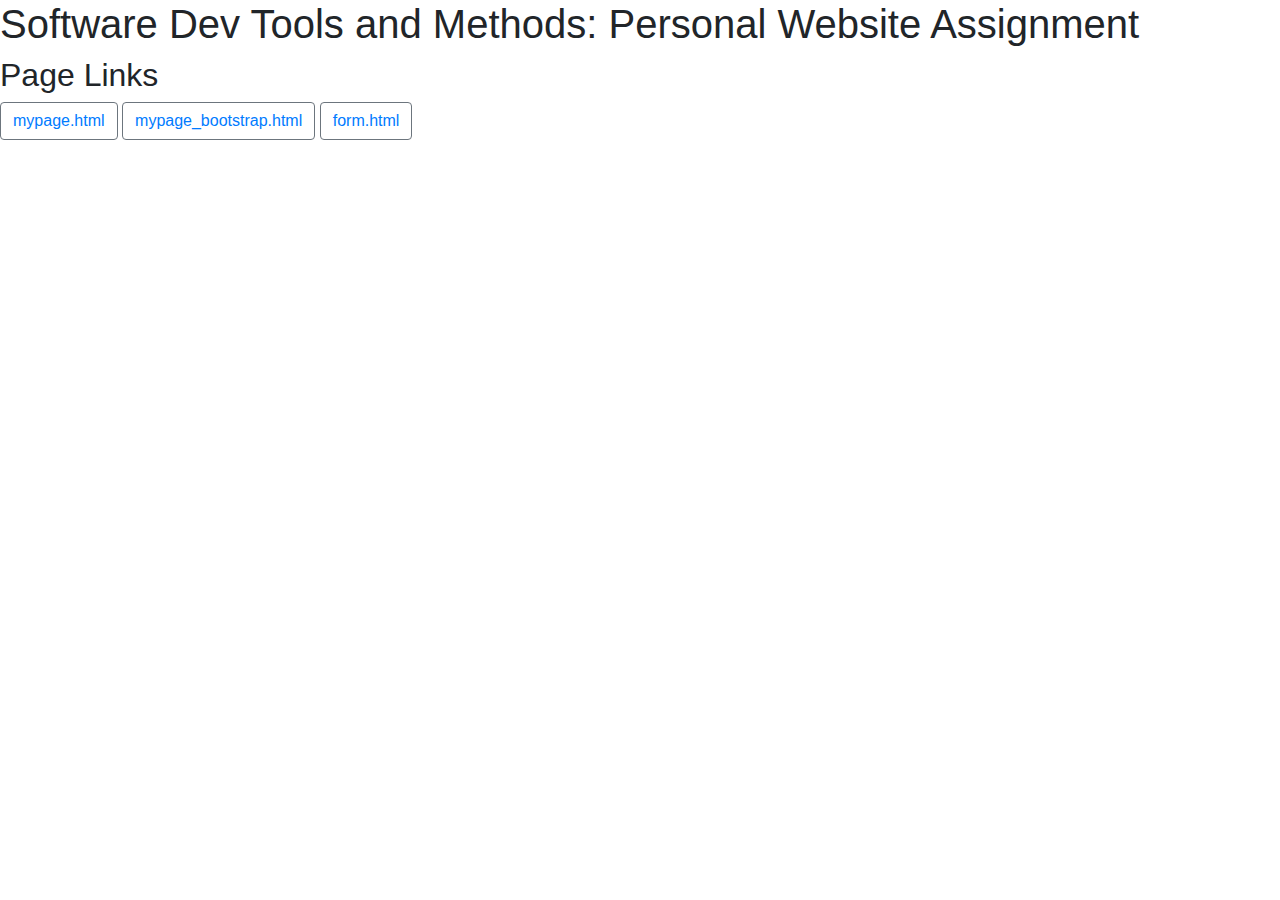
==== index.html @ c544fb35 "Linked other pages to home page" ====
<!DOCTYPE html>
    <html>
    <head>
      <title>Home</title>
        <link rel="stylesheet" href="https://maxcdn.bootstrapcdn.com/bootstrap/4.3.1/css/bootstrap.min.css">
        <script src="https://ajax.googleapis.com/ajax/libs/jquery/3.4.1/jquery.min.js"></script>
        <script src="https://cdnjs.cloudflare.com/ajax/libs/popper.js/1.14.7/umd/popper.min.js"></script>
        <script src="https://maxcdn.bootstrapcdn.com/bootstrap/4.3.1/js/bootstrap.min.js"></script>
      </head>
      <body>
        <h1>Software Dev Tools and Methods: Personal Website Assignment</h1>
        <h2>Page Links</h2>
        <button type="button" class="btn btn-outline-secondary" name="mypage">
          <a href="views/mypage.html">mypage.html</a><br>
        </button>
        <button type="button" class="btn btn-outline-secondary" name="mypage_bootstrap">
          <a href="views/mypage_bootstrap.html">mypage_bootstrap.html</a><br>
        </button>
        <button type="button" class="btn btn-outline-secondary" name="form">
          <a href="views/form.html">form.html</a><br>
        </button>
      </body>
    </html>
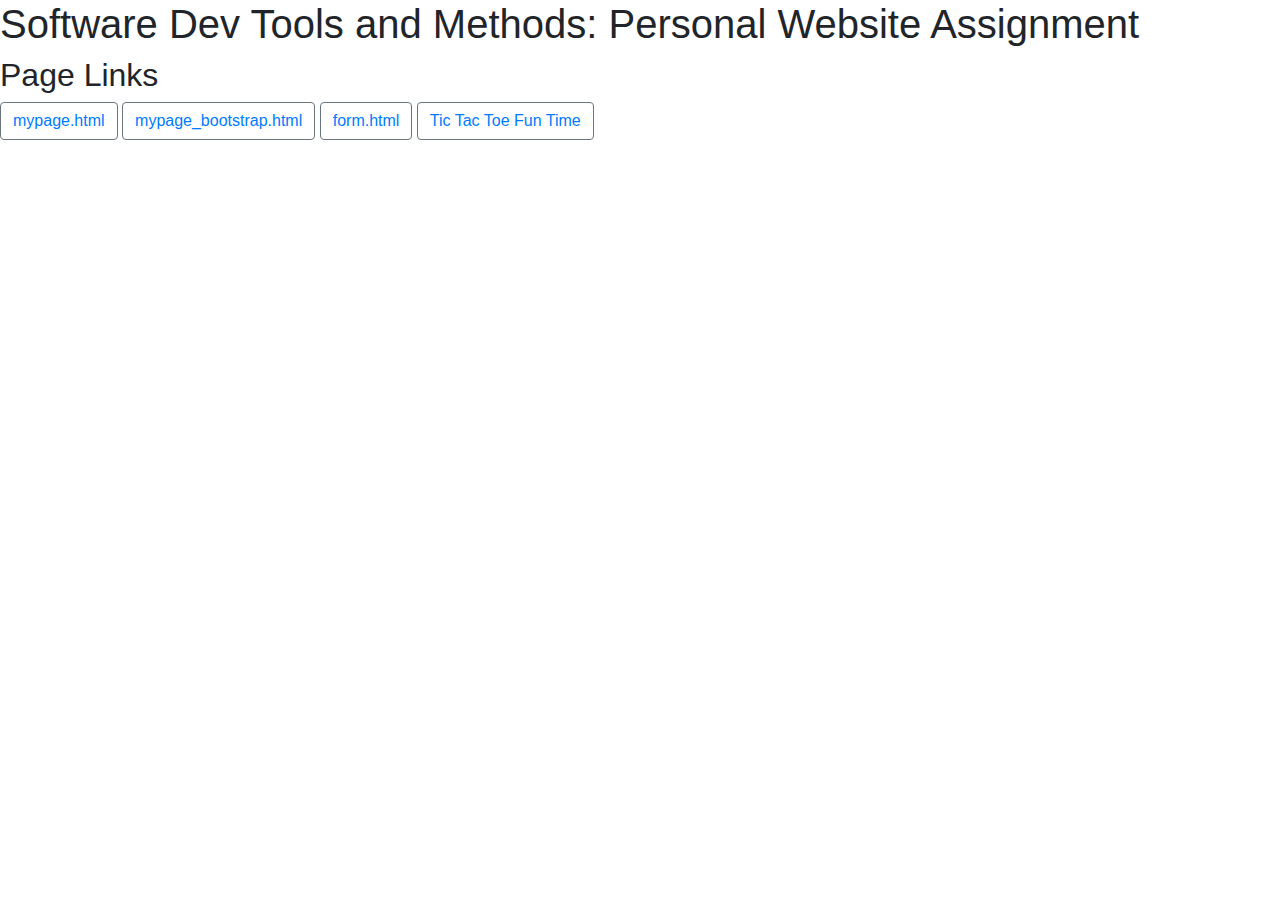
==== commit 950f9bfb: "Added tic tac toe minigame to website" ====
--- a/index.html
+++ b/index.html
@@ -19,5 +19,8 @@
         <button type="button" class="btn btn-outline-secondary" name="form">
           <a href="views/form.html">form.html</a><br>
         </button>
+        <button type="button" class="btn btn-outline-secondary" name="form">
+          <a href="views/tic-tac-toe.html">Tic Tac Toe Fun Time</a><br>
+        </button>
       </body>
     </html>
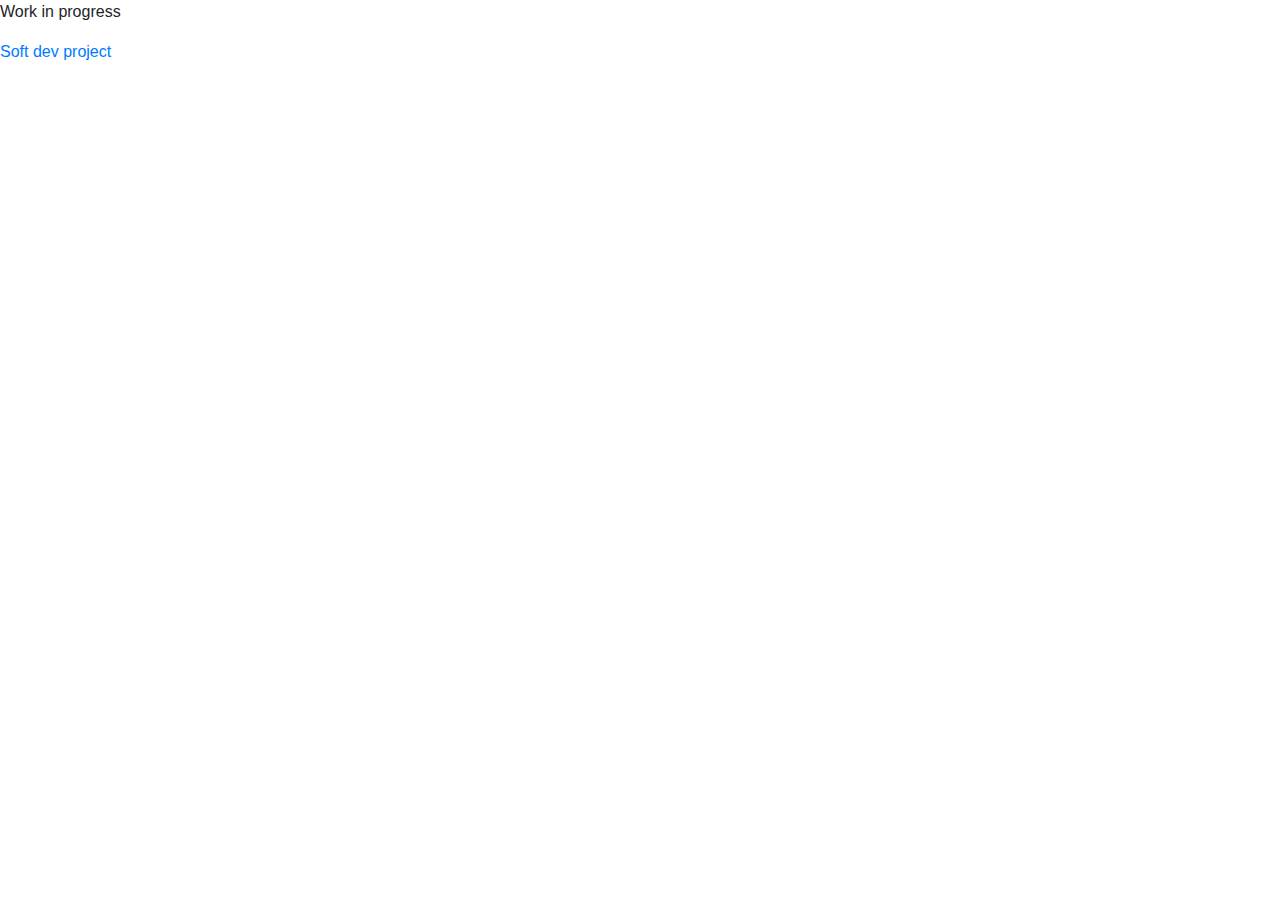
==== commit 288231b6: "modified home page" ====
--- a/index.html
+++ b/index.html
@@ -8,19 +8,8 @@
         <script src="https://maxcdn.bootstrapcdn.com/bootstrap/4.3.1/js/bootstrap.min.js"></script>
       </head>
       <body>
-        <h1>Software Dev Tools and Methods: Personal Website Assignment</h1>
-        <h2>Page Links</h2>
-        <button type="button" class="btn btn-outline-secondary" name="mypage">
-          <a href="views/mypage.html">mypage.html</a><br>
-        </button>
-        <button type="button" class="btn btn-outline-secondary" name="mypage_bootstrap">
-          <a href="views/mypage_bootstrap.html">mypage_bootstrap.html</a><br>
-        </button>
-        <button type="button" class="btn btn-outline-secondary" name="form">
-          <a href="views/form.html">form.html</a><br>
-        </button>
-        <button type="button" class="btn btn-outline-secondary" name="form">
-          <a href="views/tic-tac-toe.html">Tic Tac Toe Fun Time</a><br>
-        </button>
+        <p>Work in progress</p>
+
+        <a href="views/softdevlanding.html">Soft dev project</a>
       </body>
     </html>
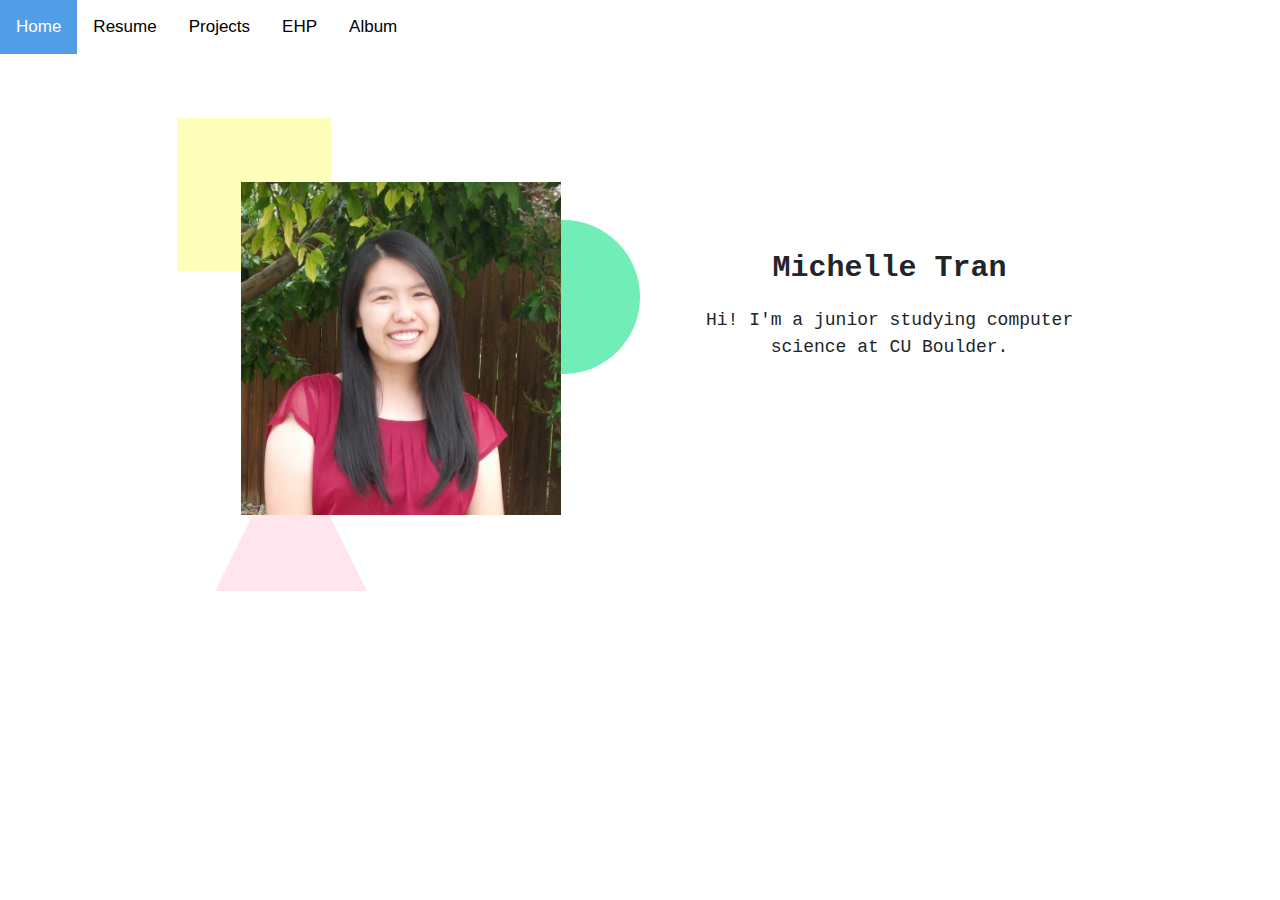
==== commit 04f9f2bb: "Added home page" ====
--- a/index.html
+++ b/index.html
@@ -1,15 +1,53 @@
 <!DOCTYPE html>
     <html>
+
     <head>
+      <!-- Import helpful bootstrap resources -->
+      <link rel="stylesheet" href="https://maxcdn.bootstrapcdn.com/bootstrap/4.3.1/css/bootstrap.min.css">
+      <script src="https://ajax.googleapis.com/ajax/libs/jquery/3.4.1/jquery.min.js"></script>
+      <script src="https://cdnjs.cloudflare.com/ajax/libs/popper.js/1.14.7/umd/popper.min.js"></script>
+      <script src="https://maxcdn.bootstrapcdn.com/bootstrap/4.3.1/js/bootstrap.min.js"></script>
+
+      <!-- My own style additions/page attributes -->
       <title>Home</title>
-        <link rel="stylesheet" href="https://maxcdn.bootstrapcdn.com/bootstrap/4.3.1/css/bootstrap.min.css">
-        <script src="https://ajax.googleapis.com/ajax/libs/jquery/3.4.1/jquery.min.js"></script>
-        <script src="https://cdnjs.cloudflare.com/ajax/libs/popper.js/1.14.7/umd/popper.min.js"></script>
-        <script src="https://maxcdn.bootstrapcdn.com/bootstrap/4.3.1/js/bootstrap.min.js"></script>
-      </head>
-      <body>
-        <p>Work in progress</p>
+      <link rel="stylesheet" href="resources/mystyle.css">
+    </head>
 
-        <a href="views/softdevlanding.html">Soft dev project</a>
-      </body>
+    <body>
+      
+      <!-- Navigation Bar -->
+      <div class="topnav">
+        <a class="active" href="#home">Home</a>
+        <a href="resources/resume_f2020.pdf">Resume</a>
+        <a href="views/projects.html">Projects</a>
+        <a href="views/ehp.html">EHP</a>
+        <a href="views/album.html">Album</a>
+      </div>
+
+      <div class="row">
+
+        <!-- Picture -->
+        <div class="home_left_column">
+          <div id="profile_container">
+            <div class="square"></div>
+            <div class="circle"></div>
+            <div class="triangle-up" ></div>
+            <img src="resources/site_imgs/avatar.jpg" class="photo_position" alt="profile">
+          </div>
+        </div>
+
+        <!-- Description -->
+        <div class="home_right_column">
+          <div style = "position:relative; top:15vw; width:35vw; height:auto; left:2vw">
+            <p style="text-align: center; font-family: courier; font-weight: bold; font-size: 30px;">Michelle Tran</p>
+            <p style="text-align: center; font-family: courier; font-size: 18px;">
+              Hi! I'm a junior studying computer science at CU Boulder.
+            </p>
+          </div>
+        </div>
+
+      </div>
+
+    </body>
+
     </html>
--- a/resources/mystyle.css
+++ b/resources/mystyle.css
@@ -0,0 +1,105 @@
+/* ........................ Nav bar style ........................ */
+
+/* Add a black background color to the top navigation */
+.topnav {
+  background-color: rgb(255, 255, 255);
+  overflow: hidden;
+}
+
+/* Style the links inside the navigation bar */
+.topnav a {
+  float: left;
+  color: #000000;
+  text-align: center;
+  padding: 14px 16px;
+  text-decoration: none;
+  font-size: 17px;
+}
+
+/* Change the color of links on hover */
+.topnav a:hover {
+  background-color: rgb(81, 158, 230);
+  color: white;
+}
+
+/* Add a color to the active/current link */
+.topnav a.active {
+  background-color: rgb(81, 158, 230);
+  color: white;
+}
+
+/* ............................................................... */
+
+/* ........................ Front page items ........................ */
+
+/* Columns */
+.home_left_column {
+  float: left;
+  width: 50%;
+}
+
+.home_right_column {
+  float: right;
+  width: 50%;
+}
+
+.row:after {
+  content: "";
+  display: table;
+  clear: both;
+}
+
+/* Image decorations */
+.circle {
+  height: 12vw;
+  width: 12vw;
+  background-color: rgb(113, 238, 184);
+  border-radius: 50%;
+  right: 0vw;
+  bottom: -25vw;
+}
+
+.square {
+  height: 12vw;
+  width: 12vw;
+  background-color: rgb(254,255,186);
+  left: 15vw;
+  top: 5vw;
+}
+
+.triangle-up {
+	width: 0;
+	height: 0;
+	border-left: 6vw solid transparent;
+	border-right: 6vw solid transparent;
+  border-bottom: 12vw solid #FFE6EE;
+  left: 18vw;
+  bottom: -42vw;
+}
+
+/* Decoration placements */
+#profile_container {
+  position: relative;
+}
+
+#profile_container > * {
+  position: absolute;
+}
+
+.photo_position {
+  left: 20vw;
+  right: 20vw;
+  top: 10vw;
+  bottom: 10vw;
+  width: 25vw; 
+  height: auto;
+}
+
+.info_position {
+  left: 10vw;
+  right: 10vw;
+  top: 10vw;
+  bottom: 10vw;
+}
+
+/* ............................................................... */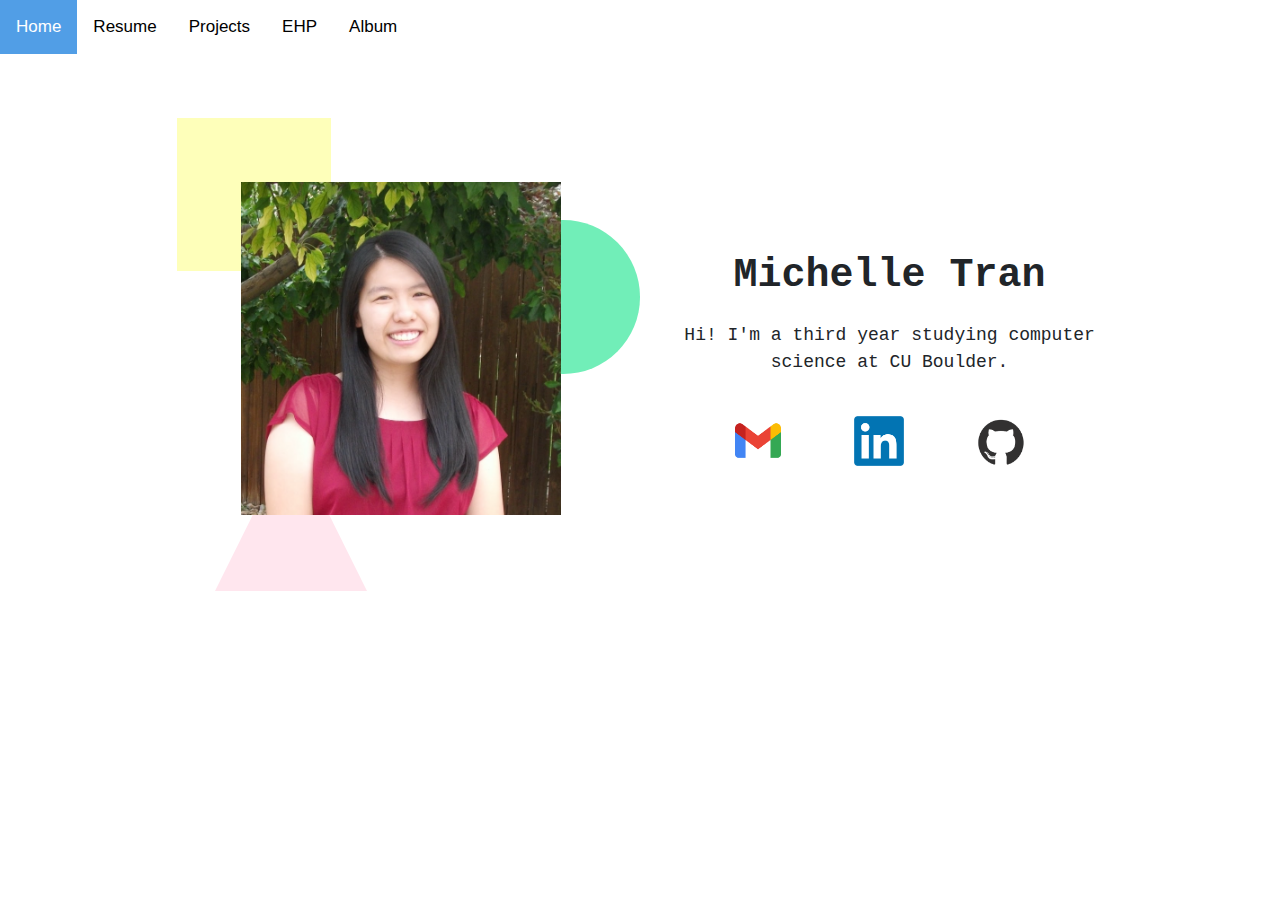
==== commit b5a1c8e1: "Added EHP page and contact info" ====
--- a/index.html
+++ b/index.html
@@ -10,6 +10,7 @@
 
       <!-- My own style additions/page attributes -->
       <title>Home</title>
+      <meta charset="UTF-8">
       <link rel="stylesheet" href="resources/mystyle.css">
     </head>
 
@@ -39,10 +40,25 @@
         <!-- Description -->
         <div class="home_right_column">
           <div style = "position:relative; top:15vw; width:35vw; height:auto; left:2vw">
-            <p style="text-align: center; font-family: courier; font-weight: bold; font-size: 30px;">Michelle Tran</p>
+            <p style="text-align: center; font-family: courier; font-weight: bold; font-size: 40px;">Michelle Tran</p>
             <p style="text-align: center; font-family: courier; font-size: 18px;">
-              Hi! I'm a junior studying computer science at CU Boulder.
+              Hi! I'm a third year studying computer science at CU Boulder.
             </p>
+            
+            <br>
+            <!-- Contact Info -->
+           <form action="mailto:michelle.h.tran@colorado.edu" style="display: inline;">
+            <input style="width:50px; position: relative; left:15%;" type="image" src="resources/site_imgs/email.png"/>
+           </form>
+
+           <form action="https://www.linkedin.com/in/michelletran02" style="display: inline;">
+            <input style="width:50px; position: relative; left:30%;" type="image" src="resources/site_imgs/linkedin.png" />
+           </form>
+
+           <form action="https://github.com/Moppit/" style="display: inline;">
+            <input style="width:50px; position: relative; left:45%;" type="image" src="resources/site_imgs/github.png"/>
+           </form>
+
           </div>
         </div>
 
--- a/resources/mystyle.css
+++ b/resources/mystyle.css
@@ -102,4 +102,16 @@
   bottom: 10vw;
 }
 
-/* ............................................................... */+/* ............................................................... */
+
+/* EHP Page */
+
+.left_column {
+  float: left;
+  width: 45%;
+}
+
+.right_column {
+  float: right;
+  width: 45%;
+}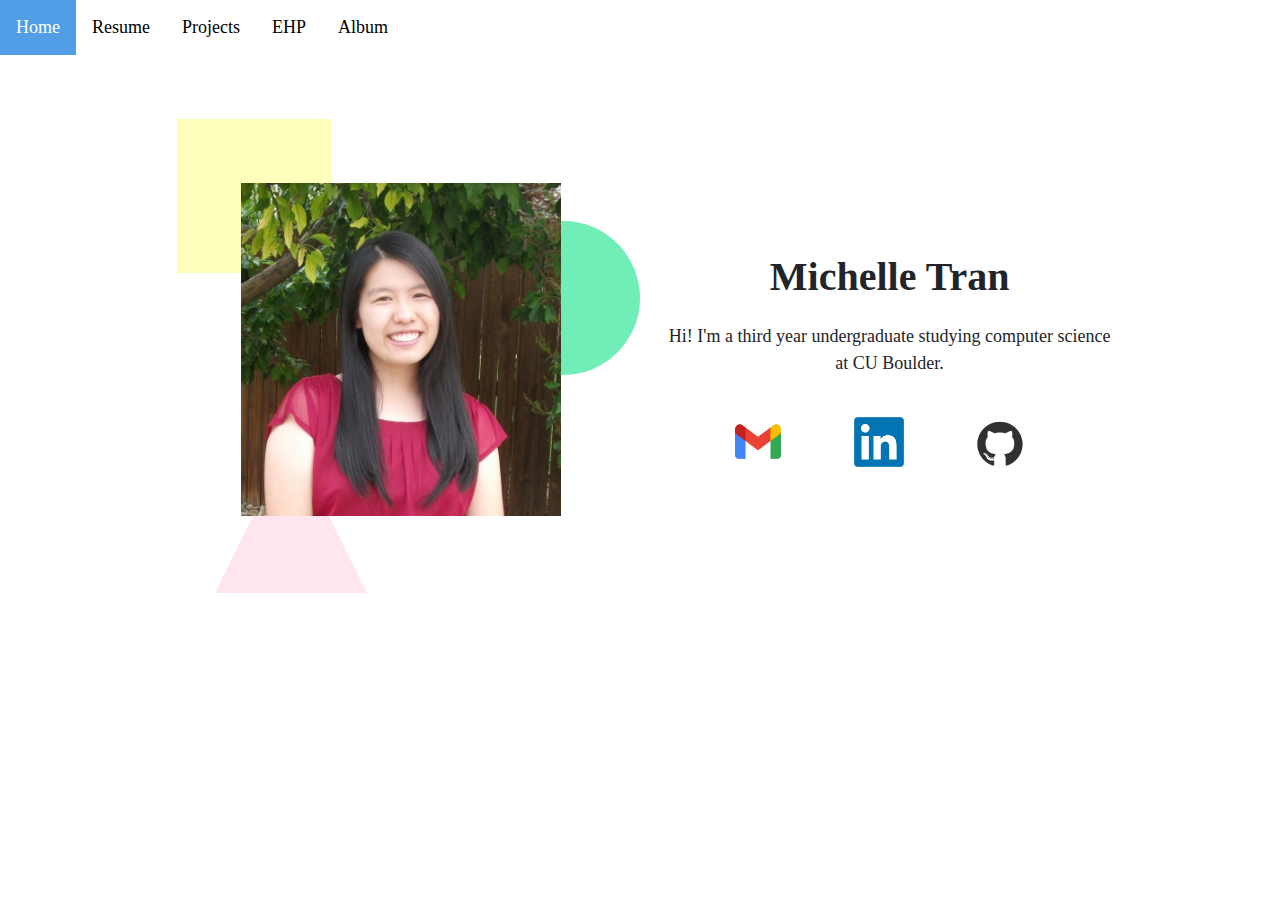
==== commit 0baae790: "added album section" ====
--- a/index.html
+++ b/index.html
@@ -19,7 +19,7 @@
       <!-- Navigation Bar -->
       <div class="topnav">
         <a class="active" href="#home">Home</a>
-        <a href="resources/resume_f2020.pdf">Resume</a>
+        <a href="resources/resume.pdf">Resume</a>
         <a href="views/projects.html">Projects</a>
         <a href="views/ehp.html">EHP</a>
         <a href="views/album.html">Album</a>
@@ -40,9 +40,9 @@
         <!-- Description -->
         <div class="home_right_column">
           <div style = "position:relative; top:15vw; width:35vw; height:auto; left:2vw">
-            <p style="text-align: center; font-family: courier; font-weight: bold; font-size: 40px;">Michelle Tran</p>
-            <p style="text-align: center; font-family: courier; font-size: 18px;">
-              Hi! I'm a third year studying computer science at CU Boulder.
+            <p style="text-align: center; font-weight: bold; font-size: 40px;">Michelle Tran</p>
+            <p style="text-align: center; font-size: 18px;">
+              Hi! I'm a third year undergraduate studying computer science at CU Boulder.
             </p>
             
             <br>
--- a/resources/mystyle.css
+++ b/resources/mystyle.css
@@ -1,4 +1,8 @@
-/* ........................ Nav bar style ........................ */
+/* Entire Site Theme */
+
+body {
+  font-family: 'Verdana';
+}
 
 /* Add a black background color to the top navigation */
 .topnav {
@@ -13,7 +17,7 @@
   text-align: center;
   padding: 14px 16px;
   text-decoration: none;
-  font-size: 17px;
+  font-size: 18px;
 }
 
 /* Change the color of links on hover */
@@ -30,7 +34,7 @@
 
 /* ............................................................... */
 
-/* ........................ Front page items ........................ */
+/* Front page items */
 
 /* Columns */
 .home_left_column {
@@ -114,4 +118,27 @@
 .right_column {
   float: right;
   width: 45%;
-}+}
+
+/* ............................................................... */
+
+/* Photo Album */
+div.gallery {
+  margin: 10px;
+  float: left;
+  width: 20vw;
+}
+
+div.gallery:hover {
+  transition: all 0.3s ease; 
+  opacity: .5; 
+  background-color: #000000; 
+}
+
+div.gallery img {
+  width:  20vw;
+  height: 20vw;
+  object-fit: cover;
+}
+
+/* ............................................................... */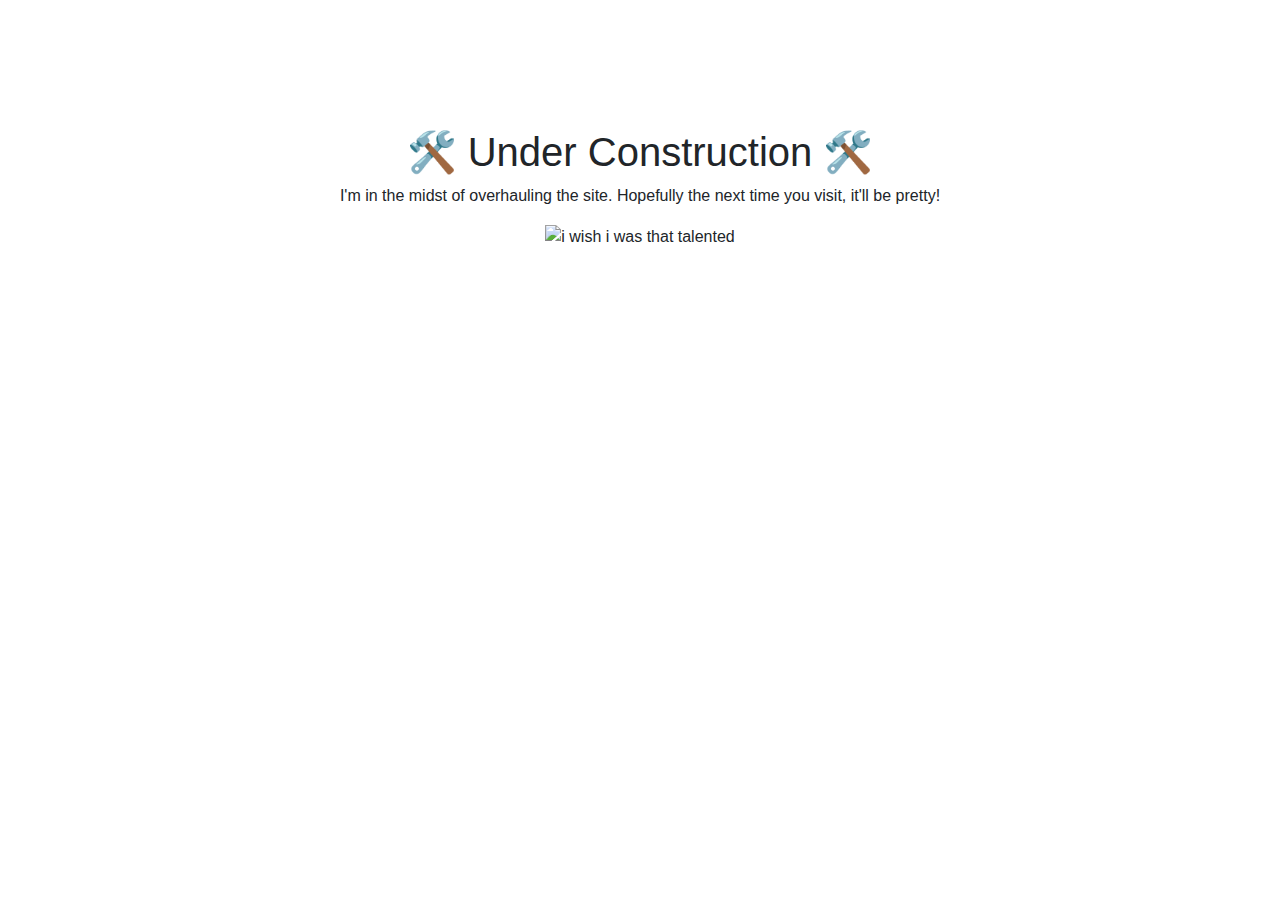
==== commit 875278f8: "Site now under construction" ====
--- a/index.html
+++ b/index.html
@@ -9,59 +9,17 @@
       <script src="https://maxcdn.bootstrapcdn.com/bootstrap/4.3.1/js/bootstrap.min.js"></script>
 
       <!-- My own style additions/page attributes -->
-      <title>Home</title>
-      <meta charset="UTF-8">
-      <link rel="stylesheet" href="resources/mystyle.css">
+      <title>Under Construction</title>
     </head>
 
     <body>
-      
-      <!-- Navigation Bar -->
-      <div class="topnav">
-        <a class="active" href="#home">Home</a>
-        <a href="resources/resume.pdf">Resume</a>
-        <a href="views/projects.html">Projects</a>
-        <a href="views/ehp.html">EHP</a>
-        <a href="views/album.html">Album</a>
-      </div>
 
-      <div class="row">
-
-        <!-- Picture -->
-        <div class="home_left_column">
-          <div id="profile_container">
-            <div class="square"></div>
-            <div class="circle"></div>
-            <div class="triangle-up" ></div>
-            <img src="resources/site_imgs/avatar.jpg" class="photo_position" alt="profile">
-          </div>
-        </div>
-
-        <!-- Description -->
-        <div class="home_right_column">
-          <div style = "position:relative; top:15vw; width:35vw; height:auto; left:2vw">
-            <p style="text-align: center; font-weight: bold; font-size: 40px;">Michelle Tran</p>
-            <p style="text-align: center; font-size: 18px;">
-              Hi! I'm a third year undergraduate studying computer science at CU Boulder.
-            </p>
-            
-            <br>
-            <!-- Contact Info -->
-           <form action="mailto:michelle.h.tran@colorado.edu" style="display: inline;">
-            <input style="width:50px; position: relative; left:15%;" type="image" src="resources/site_imgs/email.png"/>
-           </form>
-
-           <form action="https://www.linkedin.com/in/michelletran02" style="display: inline;">
-            <input style="width:50px; position: relative; left:30%;" type="image" src="resources/site_imgs/linkedin.png" />
-           </form>
-
-           <form action="https://github.com/Moppit/" style="display: inline;">
-            <input style="width:50px; position: relative; left:45%;" type="image" src="resources/site_imgs/github.png"/>
-           </form>
-
-          </div>
-        </div>
-
+      <div style="margin: 10vw;">
+        <center>
+          <h1><span>🛠</span> Under Construction <span>🛠</span></h1>
+          <p>I'm in the midst of overhauling the site. Hopefully the next time you visit, it'll be pretty!</p>
+          <image src="https://i.chzbgr.com/full/7668197120/hC842FE3B/this-dog-will-walk-however-he-wants-to" title="i wish i was that talented"></image>
+        </center>
       </div>
 
     </body>
